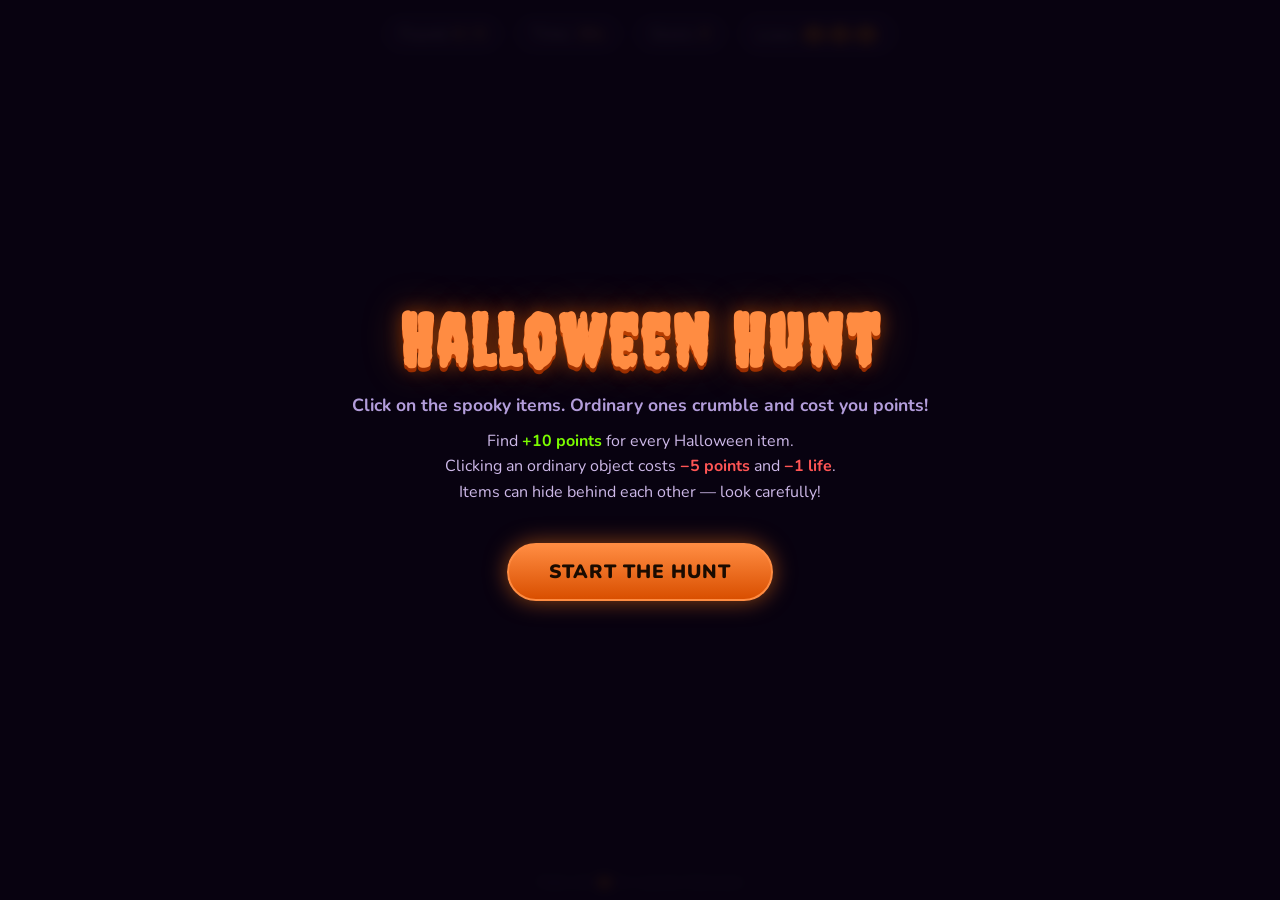
==== halloween-hunt/index.html @ a92800b7 "start_halloween_hunt add struct html / styles / config" ====
<!DOCTYPE html>
<html lang="en">
<head>
<meta charset="UTF-8">
<meta name="viewport" content="width=device-width, initial-scale=1.0, maximum-scale=1.0, user-scalable=no">
<title>🎃 Halloween: Find the Items</title>

<link rel="preconnect" href="https://fonts.googleapis.com">
<link rel="preconnect" href="https://fonts.gstatic.com" crossorigin>
<link href="https://fonts.googleapis.com/css2?family=Creepster&family=Nunito:wght@400;700;800;900&display=swap" rel="stylesheet">

<link rel="stylesheet" href="css/style.css">
</head>
<body>

<canvas id="game"></canvas>

<!-- HUD -->
<div class="hud" id="hud">
  <div class="pill">Found: <b><span id="found">0</span> / <span id="total">0</span></b></div>
  <div class="pill">Time: <b><span id="timer">30</span>s</b></div>
  <div class="pill">Score: <b><span id="score">0</span></b></div>
  <div class="pill">Lives: <span id="lives" class="pumpkin-life">🎃🎃🎃</span></div>
</div>

<!-- Start Screen -->
<div class="overlay" id="startScreen">
  <h1 class="game-title">Halloween Hunt</h1>
  <p class="subtitle">Click on the spooky items. Ordinary ones crumble and cost you points!</p>
  <p class="rules">
    Find <b class="good">+10 points</b> for every Halloween item.<br>
    Clicking an ordinary object costs <b class="bad">−5 points</b> and <b class="bad">−1 life</b>.<br>
    Items can hide behind each other — look carefully!
  </p>
  <div class="target-list" id="previewList"></div>
  <button class="btn" id="startBtn">Start the Hunt</button>
</div>

<!-- End Screen -->
<div class="overlay hidden" id="endScreen">
  <h2 id="endTitle">Time's up!</h2>
  <div class="stats-final" id="endStats"></div>
  <button class="btn" id="restartBtn">Play Again</button>
</div>

<footer class="site-footer">Made with 🎃 for a spooky Halloween</footer>

<script src="js/config.js"></script>
<script src="js/audio.js"></script>
<script src="js/drawing.js"></script>
<script src="js/effects.js"></script>
<script src="js/scene.js"></script>
<script src="js/game.js"></script>
<script src="js/main.js"></script>
</body>
</html>
---- halloween-hunt/css/style.css ----
* { box-sizing: border-box; margin: 0; padding: 0; }

html, body {
  width: 100%;
  height: 100%;
  overflow: hidden;
  font-family: 'Nunito', 'Segoe UI', system-ui, sans-serif;
  background: #050208;
  color: #f0e6d2;
  user-select: none;
  -webkit-tap-highlight-color: transparent;
}

/* Fullscreen canvas */
#game {
  position: fixed;
  inset: 0;
  width: 100vw;
  height: 100vh;
  display: block;
  cursor: crosshair;
  z-index: 1;
  background: #0d0616;
}

/* ============ HUD ============ */
.hud {
  position: fixed;
  top: 14px;
  left: 50%;
  transform: translateX(-50%);
  display: flex;
  gap: 12px;
  align-items: center;
  flex-wrap: wrap;
  justify-content: center;
  font-size: clamp(0.8rem, 2vw, 1rem);
  z-index: 5;
  pointer-events: none;
  max-width: calc(100vw - 24px);
  transition: opacity .3s;
}
.hud.hidden { opacity: 0; }

.hud .pill {
  background: rgba(30, 16, 48, 0.85);
  border: 1px solid #4a2c6b;
  border-radius: 999px;
  padding: 6px 16px;
  box-shadow: inset 0 0 12px #6a2c9c33, 0 2px 8px #00000066;
  backdrop-filter: blur(6px);
  white-space: nowrap;
}
.hud b { color: #ffb347; }

.pumpkin-life {
  color: #ff8c42;
  font-size: 1.2em;
  letter-spacing: 2px;
}

/* ============ Overlays ============ */
.overlay {
  position: fixed;
  inset: 0;
  background: rgba(8, 3, 16, .9);
  backdrop-filter: blur(6px);
  display: flex;
  flex-direction: column;
  align-items: center;
  justify-content: center;
  text-align: center;
  padding: 20px;
  z-index: 10;
  transition: opacity .35s;
  overflow-y: auto;
}
.overlay.hidden {
  opacity: 0;
  pointer-events: none;
}

.game-title {
  font-family: 'Creepster', cursive;
  font-size: clamp(2.2rem, 7vw, 4.5rem);
  letter-spacing: 3px;
  color: #ff8c42;
  text-shadow:
    0 0 18px #ff5e0066,
    0 0 40px #ff880044,
    0 4px 0 #8b2500;
  margin-bottom: 10px;
  animation: titlePulse 3s ease-in-out infinite;
}
@keyframes titlePulse {
  0%,100% { text-shadow: 0 0 18px #ff5e0066, 0 0 40px #ff880044, 0 4px 0 #8b2500; }
  50%     { text-shadow: 0 0 28px #ff7a1acc, 0 0 60px #ffa04a88, 0 4px 0 #8b2500; }
}

.subtitle {
  font-size: clamp(0.9rem, 2.2vw, 1.1rem);
  color: #b39ddb;
  margin-bottom: 12px;
  font-weight: 700;
}

.rules {
  max-width: 560px;
  line-height: 1.6;
  color: #cdb8e8;
  margin-bottom: 18px;
  font-size: clamp(0.85rem, 1.9vw, 1rem);
}
.rules .good { color: #7CFC00; }
.rules .bad  { color: #ff5555; }

#endTitle {
  font-family: 'Creepster', cursive;
  font-size: clamp(2rem, 6vw, 3.5rem);
  letter-spacing: 2px;
  margin-bottom: 14px;
}

.btn {
  font-family: 'Nunito', sans-serif;
  font-size: clamp(1rem, 2.2vw, 1.2rem);
  font-weight: 900;
  padding: 14px 40px;
  border-radius: 999px;
  border: 2px solid #ff8c42;
  background: linear-gradient(180deg, #ff8c42, #d94f00);
  color: #1a0b00;
  cursor: pointer;
  box-shadow: 0 0 22px #ff7a1a88;
  transition: transform .15s, box-shadow .15s;
  letter-spacing: 1px;
  text-transform: uppercase;
}
.btn:hover  { transform: scale(1.06); box-shadow: 0 0 34px #ffa04acc; }
.btn:active { transform: scale(.97); }

/* ============ Preview list ============ */
.target-list {
  display: flex;
  gap: 10px;
  flex-wrap: wrap;
  justify-content: center;
  margin-bottom: 20px;
}
.target-list span {
  background: #1e1030;
  border: 1px solid #6a3fa0;
  border-radius: 10px;
  padding: 4px 10px;
  display: flex;
  align-items: center;
  justify-content: center;
  box-shadow: inset 0 0 12px #6a2c9c33;
}
.target-list canvas {
  width: 44px;
  height: 44px;
  display: block;
}

/* ============ Float text ============ */
.float-text {
  position: absolute;
  pointer-events: none;
  font-weight: 900;
  font-size: clamp(1rem, 2.4vw, 1.4rem);
  text-shadow: 0 0 10px currentColor;
  animation: floatUp .9s ease-out forwards;
  z-index: 5;
  font-family: 'Nunito', sans-serif;
}
@keyframes floatUp {
  0%   { transform: translate(-50%, -50%) scale(.6); opacity: 0; }
  25%  { opacity: 1; transform: translate(-50%, -80%) scale(1.2); }
  100% { transform: translate(-50%, -160%) scale(1); opacity: 0; }
}

/* ============ End stats ============ */
.stats-final {
  font-size: clamp(0.95rem, 2.2vw, 1.15rem);
  margin-bottom: 20px;
  line-height: 1.8;
  color: #e8d8ff;
  max-width: 480px;
}
.stats-final b { color: #ffb347; }

/* ============ Footer ============ */
.site-footer {
  position: fixed;
  bottom: 10px;
  left: 50%;
  transform: translateX(-50%);
  color: #6a4f8a;
  font-size: .75rem;
  text-align: center;
  z-index: 5;
  pointer-events: none;
  transition: opacity .3s;
}
.site-footer.hidden { opacity: 0; }

@media (max-width: 480px) {
  .hud { top: 8px; gap: 6px; }
  .hud .pill { padding: 4px 10px; font-size: .75rem; }
  .site-footer { font-size: .65rem; }
}
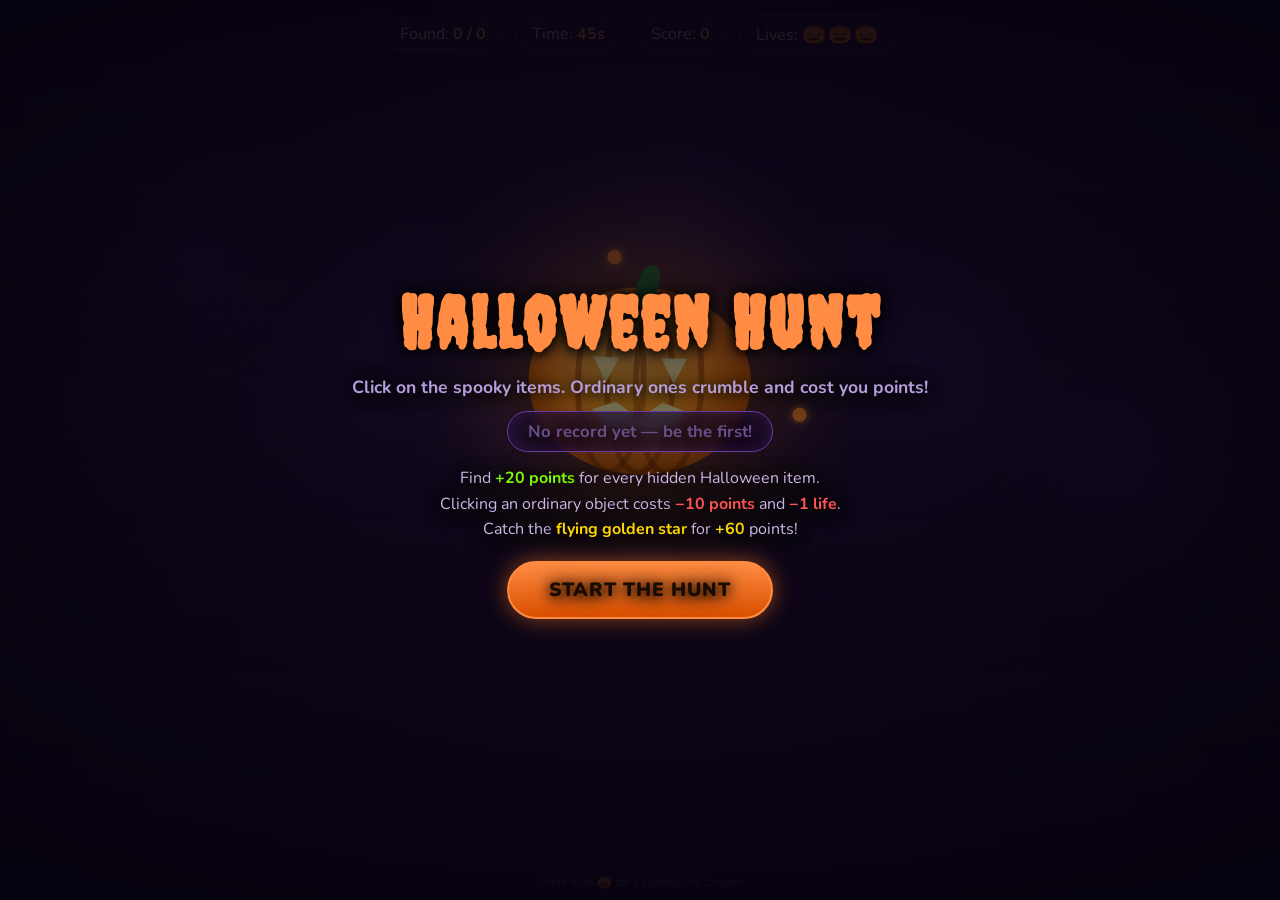
==== commit 71037d80: "bug_fix_hallowin_game update config / add bonus / editing drawning" ====
--- a/halloween-hunt/index.html
+++ b/halloween-hunt/index.html
@@ -25,16 +25,16 @@
 
 <!-- Start Screen -->
 <div class="overlay" id="startScreen">
-  <h1 class="game-title">Halloween Hunt</h1>
-  <p class="subtitle">Click on the spooky items. Ordinary ones crumble and cost you points!</p>
-  <p class="rules">
-    Find <b class="good">+10 points</b> for every Halloween item.<br>
-    Clicking an ordinary object costs <b class="bad">−5 points</b> and <b class="bad">−1 life</b>.<br>
-    Items can hide behind each other — look carefully!
-  </p>
-  <div class="target-list" id="previewList"></div>
-  <button class="btn" id="startBtn">Start the Hunt</button>
-</div>
+    <h1 class="game-title">Halloween Hunt</h1>
+    <p class="subtitle">Click on the spooky items. Ordinary ones crumble and cost you points!</p>
+    <div id="bestRank" class="best-rank"></div>
+    <p class="rules">
+      Find <b class="good">+20 points</b> for every hidden Halloween item.<br>
+      Clicking an ordinary object costs <b class="bad">−10 points</b> and <b class="bad">−1 life</b>.<br>
+      Catch the <b style="color:#ffd700">flying golden star</b> for <b style="color:#ffd700">+60</b> points!
+    </p>
+    <button class="btn" id="startBtn">Start the Hunt</button>
+  </div>
 
 <!-- End Screen -->
 <div class="overlay hidden" id="endScreen">
@@ -49,6 +49,7 @@
 <script src="js/audio.js"></script>
 <script src="js/drawing.js"></script>
 <script src="js/effects.js"></script>
+<script src="js/backgrounds.js"></script>
 <script src="js/scene.js"></script>
 <script src="js/game.js"></script>
 <script src="js/main.js"></script>
--- a/halloween-hunt/css/style.css
+++ b/halloween-hunt/css/style.css
@@ -209,4 +209,57 @@
   .hud { top: 8px; gap: 6px; }
   .hud .pill { padding: 4px 10px; font-size: .75rem; }
   .site-footer { font-size: .65rem; }
-}+}
+
+/* Final stats polish */
+.stats-final hr {
+    border: none;
+    border-top: 1px dashed #4a2c6b;
+    margin: 12px auto;
+    max-width: 240px;
+  }
+  .stats-final b {
+    color: #ffb347;
+    font-weight: 900;
+  }
+
+  /* Стартовый экран — текст поверх анимированного канваса */
+#startScreen, #endScreen {
+    background: rgba(8, 3, 16, 0.55);
+    backdrop-filter: blur(2px);
+  }
+  #startScreen .game-title,
+  #startScreen .subtitle,
+  #startScreen .rules,
+  #startScreen .btn {
+    text-shadow: 0 2px 12px #000;
+  }
+
+  /* Best rank in menu */
+.best-rank {
+    font-size: clamp(0.9rem, 2vw, 1.05rem);
+    margin-bottom: 14px;
+    padding: 8px 20px;
+    background: rgba(30, 16, 48, 0.7);
+    border: 1px solid #6a3fa0;
+    border-radius: 999px;
+    box-shadow: inset 0 0 12px #6a2c9c33;
+    backdrop-filter: blur(4px);
+    font-weight: 700;
+  }
+  
+  /* Меню — текст поверх талисмана */
+  #startScreen {
+    background: linear-gradient(180deg,
+      rgba(8, 3, 16, 0.92) 0%,
+      rgba(8, 3, 16, 0.55) 45%,
+      rgba(8, 3, 16, 0.92) 100%);
+    backdrop-filter: none;
+  }
+  #startScreen .game-title,
+  #startScreen .subtitle,
+  #startScreen .rules,
+  #startScreen .best-rank,
+  #startScreen .btn {
+    text-shadow: 0 2px 12px #000, 0 0 20px #000;
+  }
